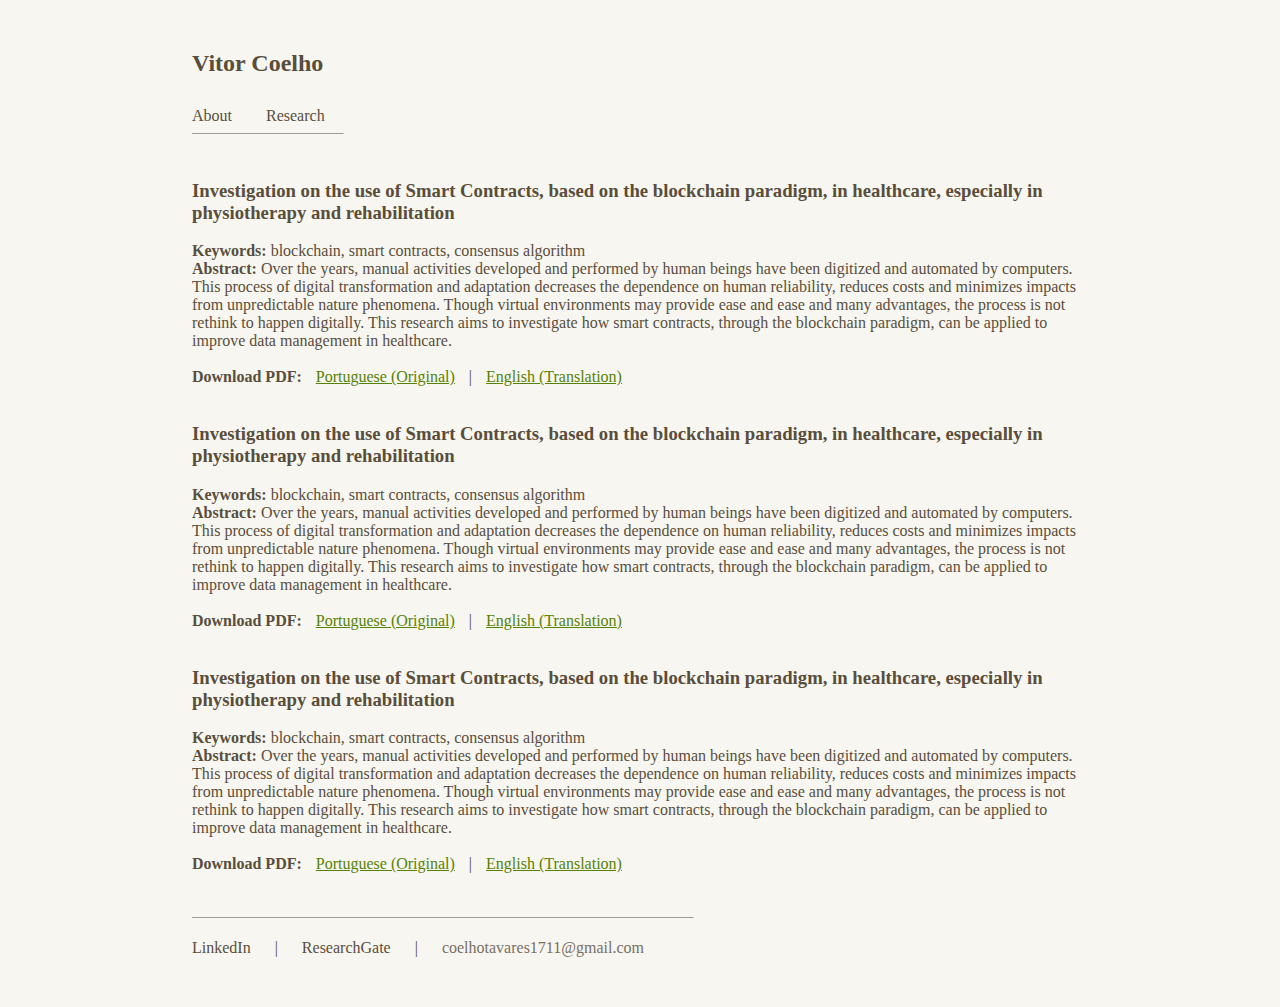
==== html/research.html @ b056a1d3 "Add files via upload" ====
<!DOCTYPE html>
<html>
  <head>
    <meta charset="UTF-8">
    <meta name="viewport" content="width=device-width, initial-scale=1.0">
    <title> Vitor Coelho</title>
    <link href="../css/style.css" rel="stylesheet" type="text/css" media="all">
    <!-- <link rel="icon" href="images/icon.png"> -->
</head>

<body>
<center>
      <div class="profile">     
        
        <div class="description">

          <h2 style="margin-bottom: 0px; "> Vitor Coelho</h2>

          <div class="menu" style="margin: 30px 0px 0px 0px;">
            <a href="../index.html">About</a>
            <a class="active" style="margin-left: 30px;">Research</a>
            <br>
            <hr style="width:150px; color:black; float: left;" size="1">
          </div>
          <br><br>

          <div class="works">
          <p>
            <h3> Investigation on the use of Smart Contracts, based on the blockchain paradigm, in healthcare, especially in physiotherapy and rehabilitation </h3>
             <b>Keywords:</b> blockchain, smart contracts, consensus algorithm
            <br> <b>Abstract:</b>
            Over the years, manual activities developed and performed by human beings have been digitized and automated by computers. This process of digital transformation and adaptation decreases the dependence on human reliability, reduces costs and minimizes impacts from unpredictable nature phenomena. Though virtual environments may provide ease and ease and many advantages, the process is not rethink to happen digitally. This research aims to investigate how smart contracts, through the blockchain paradigm, can be applied to improve data management in healthcare.            <br>
            <br> <b>Download PDF:</b>
            <a href="../pdf/2021 Tavares - Investigation on the use of Smart Contracts.pdf" target="_blank" style="margin-right: 10px; margin-left: 10px;"><u>Portuguese (Original)</u></a>
            |
            <a href="../pdf/2021 Tavares - Investigation on the use of Smart Contracts.pdf" target="_blank" style="margin-left: 10px;"><u>English (Translation)</u></a>
          </p>

          <br>

          <p>
            <h3> Investigation on the use of Smart Contracts, based on the blockchain paradigm, in healthcare, especially in physiotherapy and rehabilitation </h3>
             <b>Keywords:</b> blockchain, smart contracts, consensus algorithm
            <br> <b>Abstract:</b>
            Over the years, manual activities developed and performed by human beings have been digitized and automated by computers. This process of digital transformation and adaptation decreases the dependence on human reliability, reduces costs and minimizes impacts from unpredictable nature phenomena. Though virtual environments may provide ease and ease and many advantages, the process is not rethink to happen digitally. This research aims to investigate how smart contracts, through the blockchain paradigm, can be applied to improve data management in healthcare.            <br>
            <br> <b>Download PDF:</b>
            <a href="../pdf/2021 Tavares - Investigation on the use of Smart Contracts.pdf" target="_blank" style="margin-right: 10px; margin-left: 10px;"><u>Portuguese (Original)</u></a>
            |
            <a href="../pdf/2021 Tavares - Investigation on the use of Smart Contracts.pdf" target="_blank" style="margin-left: 10px;"><u>English (Translation)</u></a>
          </p>

          <br>

          <p>
            <h3> Investigation on the use of Smart Contracts, based on the blockchain paradigm, in healthcare, especially in physiotherapy and rehabilitation </h3>
             <b>Keywords:</b> blockchain, smart contracts, consensus algorithm
            <br> <b>Abstract:</b>
            Over the years, manual activities developed and performed by human beings have been digitized and automated by computers. This process of digital transformation and adaptation decreases the dependence on human reliability, reduces costs and minimizes impacts from unpredictable nature phenomena. Though virtual environments may provide ease and ease and many advantages, the process is not rethink to happen digitally. This research aims to investigate how smart contracts, through the blockchain paradigm, can be applied to improve data management in healthcare.            <br>
            <br> <b>Download PDF:</b>
            <a href="../pdf/2021 Tavares - Investigation on the use of Smart Contracts.pdf" target="_blank" style="margin-right: 10px; margin-left: 10px;"><u>Portuguese (Original)</u></a>
            |
            <a href="../pdf/2021 Tavares - Investigation on the use of Smart Contracts.pdf" target="_blank" style="margin-left: 10px;"><u>English (Translation)</u></a>
          </p>

          <br><br>
        </div>

        </div>

        <hr style="width:500px; color:black; float: left;" size="1">

        <div class="contact" style="margin-top: 30px;">
          <p>
          <a href="https://www.linkedin.com/in/joaovctavares/" style="margin-right: 20px;"> LinkedIn</a>
          |
          <a href="https://www.researchgate.net/profile/Joao-Coelho-Tavares" style="margin-right: 20px; margin-left: 20px;"> ResearchGate</a>
          |
           <a href="mailto:coelhotavares1711@gmail.com" style="text-decoration: none; color:inherit; opacity: 80%; margin-left: 20px;">coelhotavares1711@gmail.com</a>
        </p>    
          </div>

        </div>
       
        </div>
          

    </div>
  </center>
</div>
</body>
</html>
---- css/style.css ----
@font-face {
    font-family: 'nanum';
    src: url('nanum.eot');
    src: url('nanum.eot?#iefix') format('embedded-opentype'),
         url('nanum.woff2') format('woff2'),
         url('nanum.woff') format('woff'),
         url('nanum.ttf')  format('truetype'), 
         url('nanum.svg#CustomFont') format('svg');
  }
  
  @font-face {
    .libre-baskerville-regular {
      font-family: "Libre Baskerville", serif;
      font-weight: 410;
      font-style: normal;
    }
    
    .libre-baskerville-bold {
      font-family: "Libre Baskerville", serif;
      font-weight: 700;
      font-style: normal;
    }
    
    .libre-baskerville-regular-italic {
      font-family: "Libre Baskerville", serif;
      font-weight: 400;
      font-style: italic;
    }
  }    



  h1, h2, h3 {
    font-family: 'nanum', serif;
  }

p, li{
  font-size: 16px;
}

li{
  padding: 8px
}

p{
  margin:0;
  padding:0;
}

  html, body {
    display: flex;
    justify-content: center;
    min-height: 100vh;
    margin: 0;
    padding: 0;
}

  body {
    color: rgb(89, 78, 60);
    background-color: #F8F6F0;
    font-family: "Libre Baskerville";
}

  .column {
    display: flex;
    padding: 10px;
  }
  
  .left{
    order: 1;
    float: left;
    margin-right: 40px;
}

.right {
    order: 2;
    float: right;
    font-size:18px;
}

@media (max-width: 768px) {
  .column {
      flex-direction: column;
      align-items: flex-start;
      align-items: center;
      justify-content: space-between;
  }

  .menu {
      margin-top: 10px;
  }
}

.menu{
    font-family: 'nanum', serif;
}

.menu .active:hover {
    color: inherit;
    text-decoration: none;
}

.menu a:visited {
    text-decoration: none;
    color: inherit;
}

.menu a:hover {
    text-decoration: none;
    color: #568203;
}

a {
    text-decoration: none;
    color: inherit;
}
.contents {
  float: left;
  text-align: left;
  width: 70%;
  margin-top: 50px;
  margin-bottom: 50px;
}

.profile {
    text-align: left;
    width: 70%;
    margin-top: 50px;
    margin-bottom: 50px;
}

.contact {
  display: flex;
  vertical-align: baseline;
}

.work{
  display: flex;
  align-content: baseline;
  margin-bottom: 60px;
}

.work-text {
  margin-left: 30px;
}

@media only screen and (max-width: 600px) {
  .work {
    flex-direction: column;
  }

  .work-text {
    margin-left: 0;
    margin-top: 10px;
  }
}

.background{
  display: flex;
  justify-content: space-between;
  column-gap: 30px;
}

.textleft{
  text-align: left;
}

.works a {
  color: #568203;
}
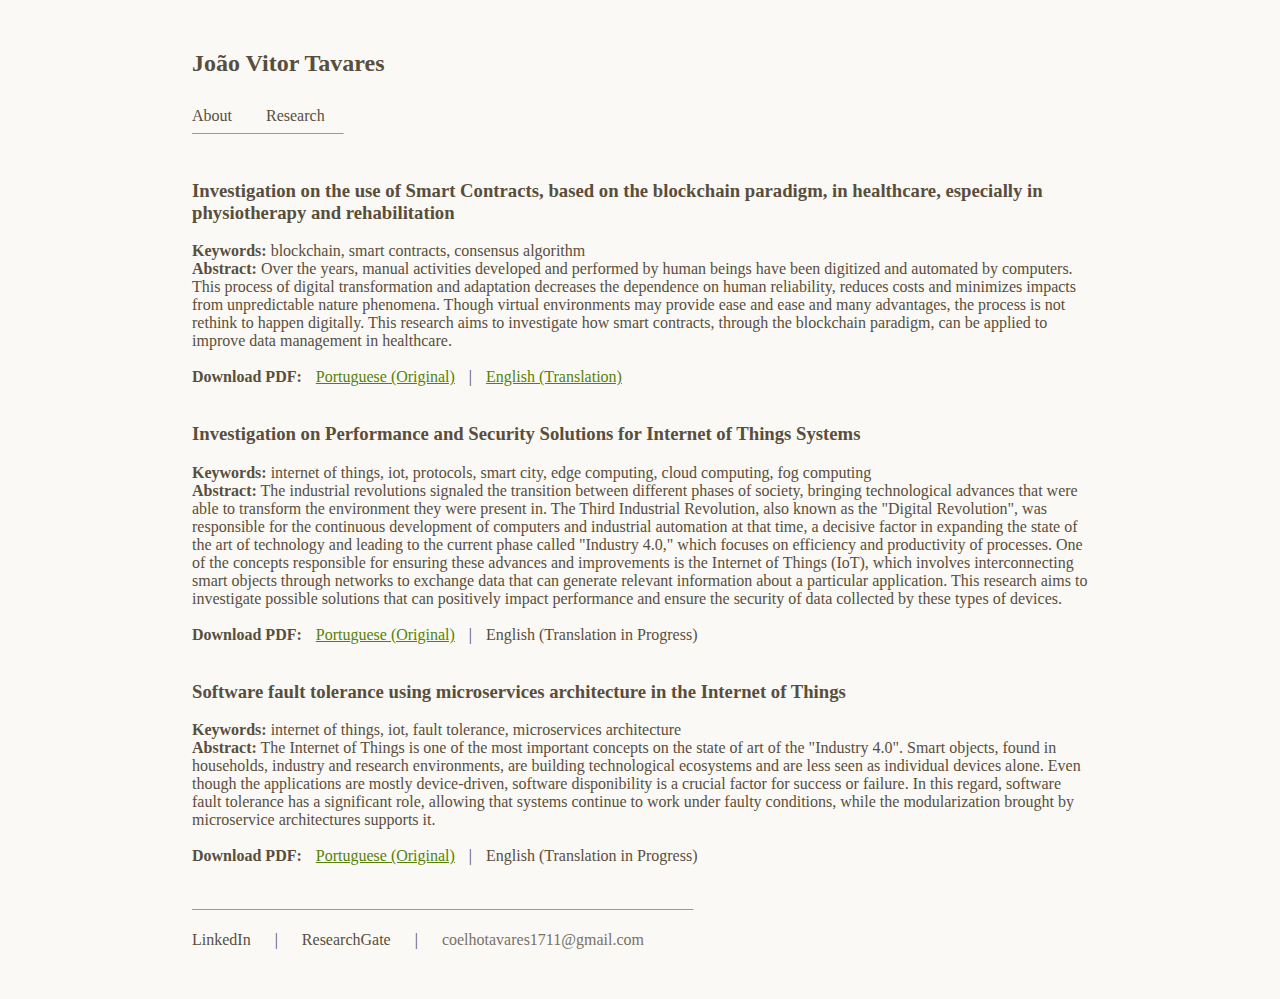
==== commit af7e8dd5: "Add files via upload" ====
--- a/html/research.html
+++ b/html/research.html
@@ -3,7 +3,7 @@
   <head>
     <meta charset="UTF-8">
     <meta name="viewport" content="width=device-width, initial-scale=1.0">
-    <title> Vitor Coelho</title>
+    <title>João Vitor Tavares</title>
     <link href="../css/style.css" rel="stylesheet" type="text/css" media="all">
     <!-- <link rel="icon" href="images/icon.png"> -->
 </head>
@@ -14,11 +14,11 @@
         
         <div class="description">
 
-          <h2 style="margin-bottom: 0px; "> Vitor Coelho</h2>
+          <h2 class="my-name-title">João Vitor Tavares</h2>
 
-          <div class="menu" style="margin: 30px 0px 0px 0px;">
-            <a href="../index.html">About</a>
-            <a class="active" style="margin-left: 30px;">Research</a>
+          <div class="name-menu">
+            <a class="about-button" href="../index.html">About</a>
+            <a class="active">Research</a>
             <br>
             <hr style="width:150px; color:black; float: left;" size="1">
           </div>
@@ -31,35 +31,42 @@
             <br> <b>Abstract:</b>
             Over the years, manual activities developed and performed by human beings have been digitized and automated by computers. This process of digital transformation and adaptation decreases the dependence on human reliability, reduces costs and minimizes impacts from unpredictable nature phenomena. Though virtual environments may provide ease and ease and many advantages, the process is not rethink to happen digitally. This research aims to investigate how smart contracts, through the blockchain paradigm, can be applied to improve data management in healthcare.            <br>
             <br> <b>Download PDF:</b>
-            <a href="../pdf/2021 Tavares - Investigation on the use of Smart Contracts.pdf" target="_blank" style="margin-right: 10px; margin-left: 10px;"><u>Portuguese (Original)</u></a>
+            <a class="download-link" href="../pdf/TAVARES_2021_PT2.pdf" target="_blank"><u>Portuguese (Original)</u></a>
             |
-            <a href="../pdf/2021 Tavares - Investigation on the use of Smart Contracts.pdf" target="_blank" style="margin-left: 10px;"><u>English (Translation)</u></a>
+            <a class="download-link" href="../pdf/TAVARES_2021_EN.pdf" target="_blank"><u>English (Translation)</u></a>
           </p>
 
           <br>
 
           <p>
-            <h3> Investigation on the use of Smart Contracts, based on the blockchain paradigm, in healthcare, especially in physiotherapy and rehabilitation </h3>
-             <b>Keywords:</b> blockchain, smart contracts, consensus algorithm
+            <h3> Investigation on Performance and Security Solutions for Internet of Things Systems </h3>
+             <b>Keywords:</b> internet of things, iot, protocols, smart city, edge computing, cloud computing, fog computing
             <br> <b>Abstract:</b>
-            Over the years, manual activities developed and performed by human beings have been digitized and automated by computers. This process of digital transformation and adaptation decreases the dependence on human reliability, reduces costs and minimizes impacts from unpredictable nature phenomena. Though virtual environments may provide ease and ease and many advantages, the process is not rethink to happen digitally. This research aims to investigate how smart contracts, through the blockchain paradigm, can be applied to improve data management in healthcare.            <br>
+            The industrial revolutions signaled the transition between different phases of society, bringing technological advances that were able to transform the environment they were present in. The Third Industrial Revolution, also known as the "Digital Revolution", was responsible for the continuous development of computers and industrial automation at that time, a decisive factor in expanding the state of the art of technology and leading to the current phase called "Industry 4.0," which focuses on efficiency and productivity of processes. One of the concepts responsible for ensuring these advances and improvements is the Internet of Things (IoT), which involves interconnecting smart objects through networks to exchange data that can generate relevant information about a particular application. This research aims to investigate possible solutions that can positively impact performance and ensure the security of data collected by these types of devices.            <br>
             <br> <b>Download PDF:</b>
-            <a href="../pdf/2021 Tavares - Investigation on the use of Smart Contracts.pdf" target="_blank" style="margin-right: 10px; margin-left: 10px;"><u>Portuguese (Original)</u></a>
+            <a class="download-link" href="../pdf/TAVARES_2022.pdf" target="_blank"><u>Portuguese (Original)</u></a>
             |
-            <a href="../pdf/2021 Tavares - Investigation on the use of Smart Contracts.pdf" target="_blank" style="margin-left: 10px;"><u>English (Translation)</u></a>
+            <span class="download-link" >English (Translation in Progress)</span>
           </p>
 
           <br>
 
           <p>
-            <h3> Investigation on the use of Smart Contracts, based on the blockchain paradigm, in healthcare, especially in physiotherapy and rehabilitation </h3>
-             <b>Keywords:</b> blockchain, smart contracts, consensus algorithm
+            <h3> Software fault tolerance using microservices architecture in the Internet of Things </h3>
+             <b>Keywords:</b> internet of things, iot, fault tolerance, microservices architecture
             <br> <b>Abstract:</b>
-            Over the years, manual activities developed and performed by human beings have been digitized and automated by computers. This process of digital transformation and adaptation decreases the dependence on human reliability, reduces costs and minimizes impacts from unpredictable nature phenomena. Though virtual environments may provide ease and ease and many advantages, the process is not rethink to happen digitally. This research aims to investigate how smart contracts, through the blockchain paradigm, can be applied to improve data management in healthcare.            <br>
+            The Internet of Things is one of the most important concepts on the state of
+art of the "Industry 4.0". Smart objects, found in households, industry and research
+environments, are building technological ecosystems and are less seen as individual
+devices alone. Even though the applications are mostly device-driven, software
+disponibility is a crucial factor for success or failure. In this regard, software fault
+tolerance has a significant role, allowing that systems continue to work under faulty
+conditions, while the modularization brought by microservice architectures supports
+it.            <br>
             <br> <b>Download PDF:</b>
-            <a href="../pdf/2021 Tavares - Investigation on the use of Smart Contracts.pdf" target="_blank" style="margin-right: 10px; margin-left: 10px;"><u>Portuguese (Original)</u></a>
+            <a class="download-link" href="../pdf/TAVARES_TCC.pdf" target="_blank"><u>Portuguese (Original)</u></a>
             |
-            <a href="../pdf/2021 Tavares - Investigation on the use of Smart Contracts.pdf" target="_blank" style="margin-left: 10px;"><u>English (Translation)</u></a>
+            <span class="download-link">English (Translation in Progress)</span>
           </p>
 
           <br><br>
--- a/css/style.css
+++ b/css/style.css
@@ -57,7 +57,7 @@
 
   body {
     color: rgb(89, 78, 60);
-    background-color: #F8F6F0;
+    background-color: #FAF9F6;
     font-family: "Libre Baskerville";
 }
 
@@ -91,21 +91,22 @@
   }
 }
 
-.menu{
+.name-menu {
     font-family: 'nanum', serif;
+    margin: 30px 0px 0px 0px;
 }
 
-.menu .active:hover {
+.name-menu .active:hover {
     color: inherit;
     text-decoration: none;
 }
 
-.menu a:visited {
+.name-menu a:visited {
     text-decoration: none;
     color: inherit;
 }
 
-.menu a:hover {
+.name-menu a:hover {
     text-decoration: none;
     color: #568203;
 }
@@ -167,4 +168,24 @@
 
 .works a {
   color: #568203;
+}
+
+.contact {
+  margin-top: 40px;
+}
+
+.research-button {
+  margin-left: 30px;
+}
+
+.about-button {
+  margin-right: 30px;
+}
+
+.my-name-title {
+  margin-bottom: 0px;
+}
+
+.download-link {
+  margin-right: 10px; margin-left: 10px;
 }